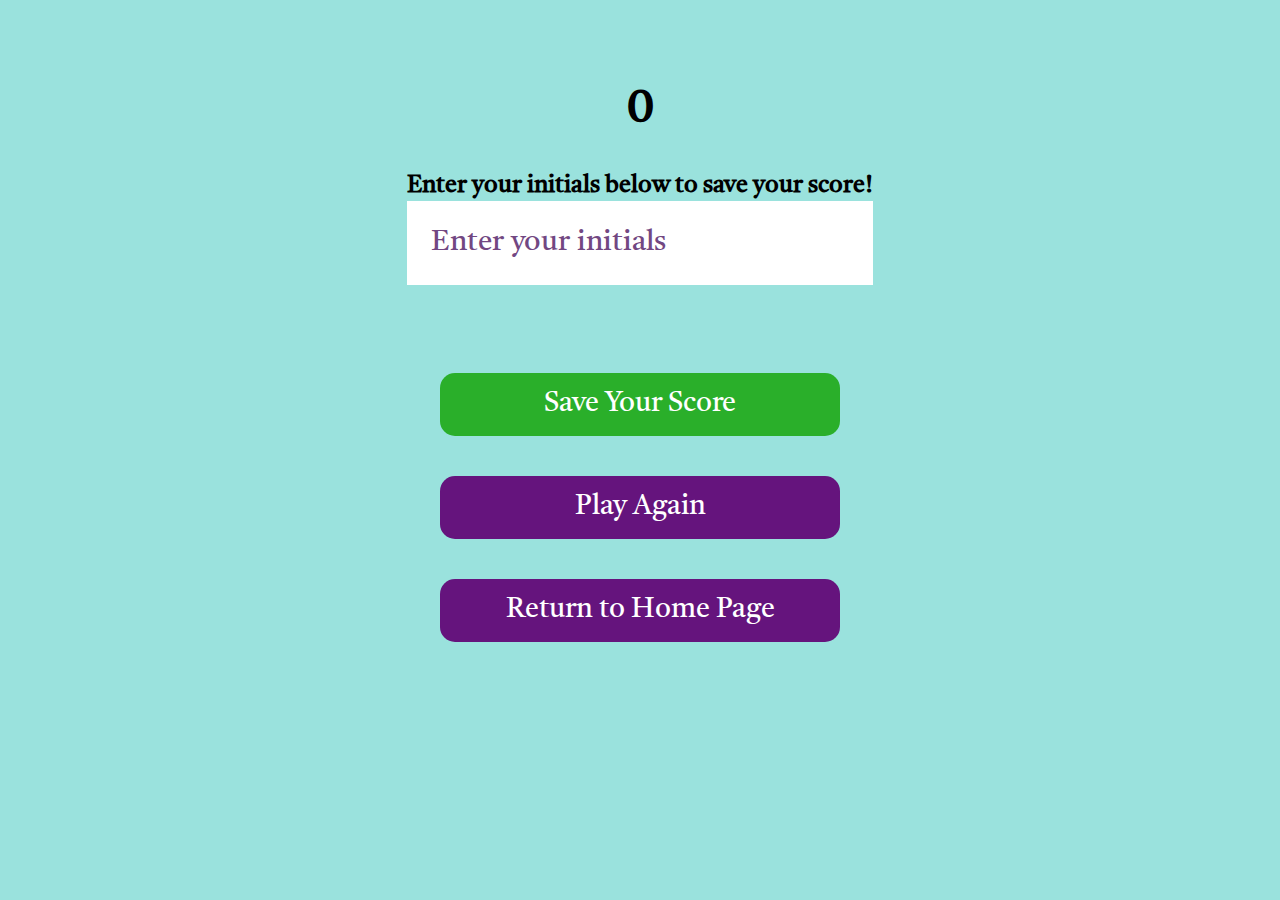
==== finished.html @ 7161856c "created Save Score page" ====
<!DOCTYPE html>
<html lang="en">
<head>
    <meta charset="UTF-8">
    <meta http-equiv="X-UA-Compatible" content="IE=edge">
    <meta name="viewport" content="width=device-width, initial-scale=1.0">
    <title>Finished Quiz</title>
    <link rel="stylesheet" href="./assets/css/style.css">
</head>
<body>
    <div class="container">
        <div id="end" class="flex-center flex-column">
            <h1 id="finalscore">0</h1>
            <form class="end-form-container">
                <h2 class="end-text">Enter your initials below to save your score!</h2>
                <input type="text" name="name" id="username" placeholder="Enter your initials">
                <button class="btn" id="saveScoreBtn" type="submit" onclick="saveHighScore(event)" disabled>Save Your Score</button>
            </form>
            <a href="/game.html" class="btn">Play Again</a>
            <a href="/index.html" class="btn">Return to Home Page</a>
        </div>
    </div>
</body>
</html>
---- assets/css/style.css ----
@import url('https://fonts.googleapis.com/css2?family=Tiro+Gurmukhi&display=swap');

:root {
    background-color: rgba(131, 219, 213, 0.815);
}

* {
  box-sizing: border-box;
  margin: 0;
  padding: 0;
  font-family: 'Tiro Gurmukhi', serif;
}

.page-title {
    text-align: center;
    align-content: center;
    margin: 70px 0 50px 0;
}

.page-title h1 {
    font-size: 3rem;
    padding-bottom: 20px;
}

.page-title h2 {
    font-size: 2rem;
}

.container {
    width: 100vw;
    height: 80vh;
    display: flex;
    justify-content: center;
    align-items: center;
    max-width: 80rem;
    margin: 0 auto;
    padding: 2rem;
}

.flex-column {
    display: flex;
    flex-direction: column;
}

.flex-center {
    justify-content: center;
    align-items: center;
}

.question-box {
  background-color: hsl(0, 0%, 100%);
  border-radius: 5px;
  border-width: 1rem;
  box-shadow: rgba(0, 0, 0, 0.15) 0px 2px 8px 0px;
  color: hsl(180, 5%, 4%);
  font-size: 22px;
  margin: 0 auto;
  width: 100%;
  min-height: 300px;
  padding: 30px 40px;
  line-height: 1.5;
}

.info-title {
    text-align: center;
    padding-bottom: 20px;
    font-weight: bold;
    font-size: 25px;
}


.btn {
  border: none;
  background-color: rgb(101, 20, 125);
  border-radius: 15px;
  color: hsl(0, 0%, 100%);
  display: block;
  font-size: 28px;
  margin: 40px auto 0 auto;
  padding: 14px 34px;
  text-align: center;
  width: 25rem;
  cursor: pointer;
  text-decoration: none;
}

#highscore-btn {
    background-color: rgb(47, 26, 164);
    margin-top: 10px;
}

.btn:hover {
    box-shadow: 0 0.4rem 1.4rem 0 rgba(4, 7, 0, 0.521);
    transition: transform 150ms;
    transform: scale(1.03);
}

.btn[disabled]:hover{
    cursor: not-allowed;
    box-shadow: none;
    transform: none;
}

.answers button{
    margin: 15px 0;
    padding: 10px 0;
    width: 45rem;
    border-radius: 5px;
}

.correct {
    background: linear-gradient(32deg, rgba(21, 168, 38) 0%, rgb(21, 168, 38) 100%);
}

.incorrect {
    background: linear-gradient(32deg, rgba(239, 17, 17) 0%, rgba(226, 23, 23) 100%);
}

#hud {
    display: flex;
    justify-content: space-around;
    margin: 75px auto 0 auto;
}

.hud-prefix {
    text-align: center;
    font-size: 1rem;
}

#question, .hud-prefix{
    font-size: 2rem;
    font-weight: bold;
    text-align: left;
    flex-wrap: wrap;
    word-spacing: 3px;
}

.hud-main-text {
    text-align: center;
}

.exit {
    margin-left: 25px;
    font-size: 30px;
}

/* Finished Page Style */

#finalscore {
    margin-bottom: 2rem;
    font-size: 3rem;
}

.end-form-container {
    width: 100%;
    display: flex;
    flex-direction: column;
    align-items: center;
    max-width: 30rem;
}

input {
    margin-bottom: 1rem;
    width: 20rem;
    padding: 1.5rem;
    font-size: 1.8rem;
    border: rgb(11, 9, 11);;
}

input::placeholder {
    color: rgb(114, 71, 130);
}

#username {
    margin-bottom: 3rem;
    width: 100%;
    outline: none;
}

#end-text {
    font-size: 2.4rem;
    color: blue;
    text-align: center;
    margin-bottom: 3rem;
}

#saveScoreBtn {
    background-color: rgb(42, 175, 42);
}

@media screen and (max-width: 690px) {
  .btn {
    font-size: 1rem;
    margin: 16px 0px 0px 0px;
    padding: 10px 15px;
  }
}

@media screen and (max-width: 500px) {
  
  .btn {
    font-size: 0.8rem;
  }
}
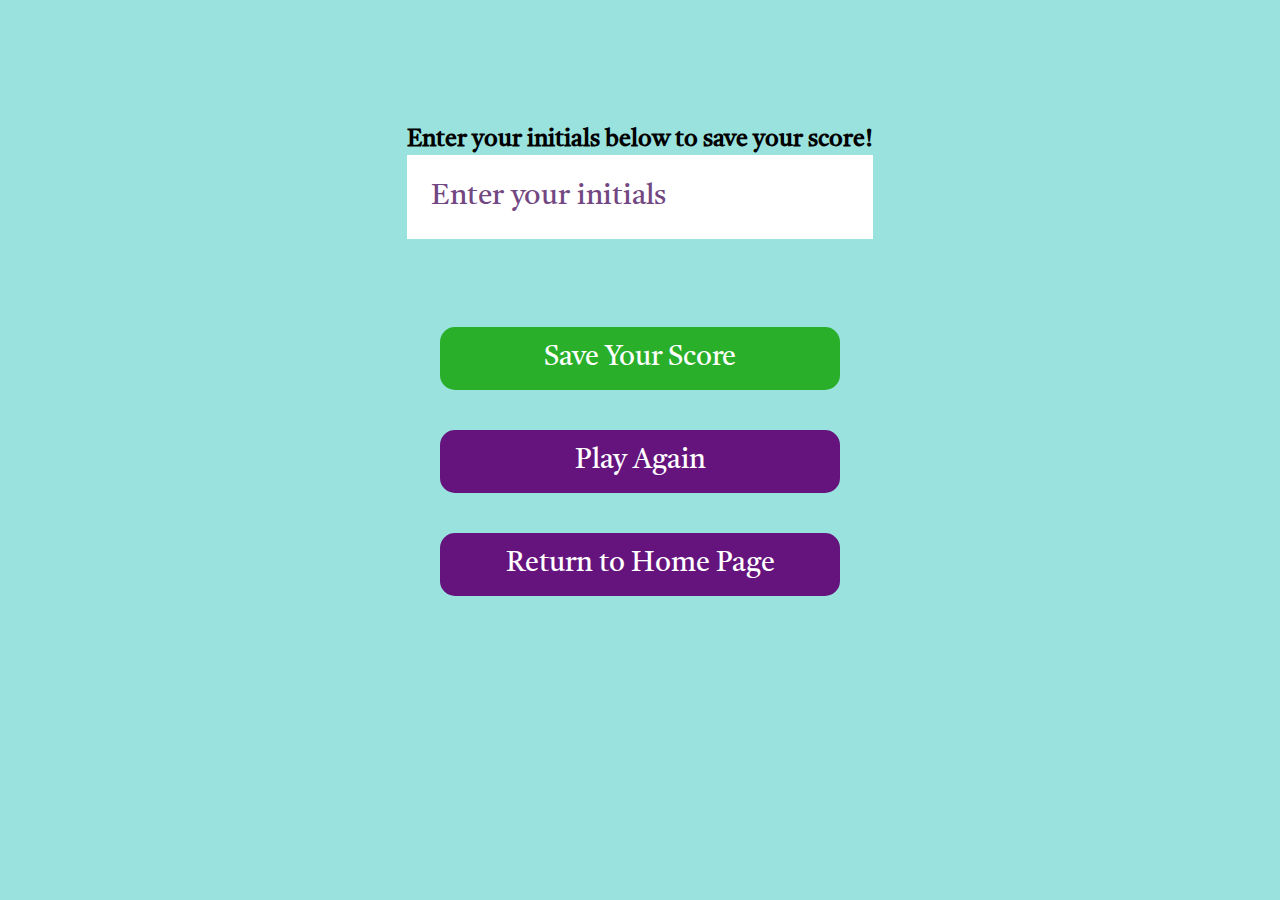
==== commit aade71f2: "quiz completed" ====
--- a/finished.html
+++ b/finished.html
@@ -10,7 +10,7 @@
 <body>
     <div class="container">
         <div id="end" class="flex-center flex-column">
-            <h1 id="finalscore">0</h1>
+            <h1 id="finalScore">0</h1>
             <form class="end-form-container">
                 <h2 class="end-text">Enter your initials below to save your score!</h2>
                 <input type="text" name="name" id="username" placeholder="Enter your initials">
@@ -20,5 +20,6 @@
             <a href="/index.html" class="btn">Return to Home Page</a>
         </div>
     </div>
+    <script src="./assets/js/finished.js"></script>
 </body>
 </html>